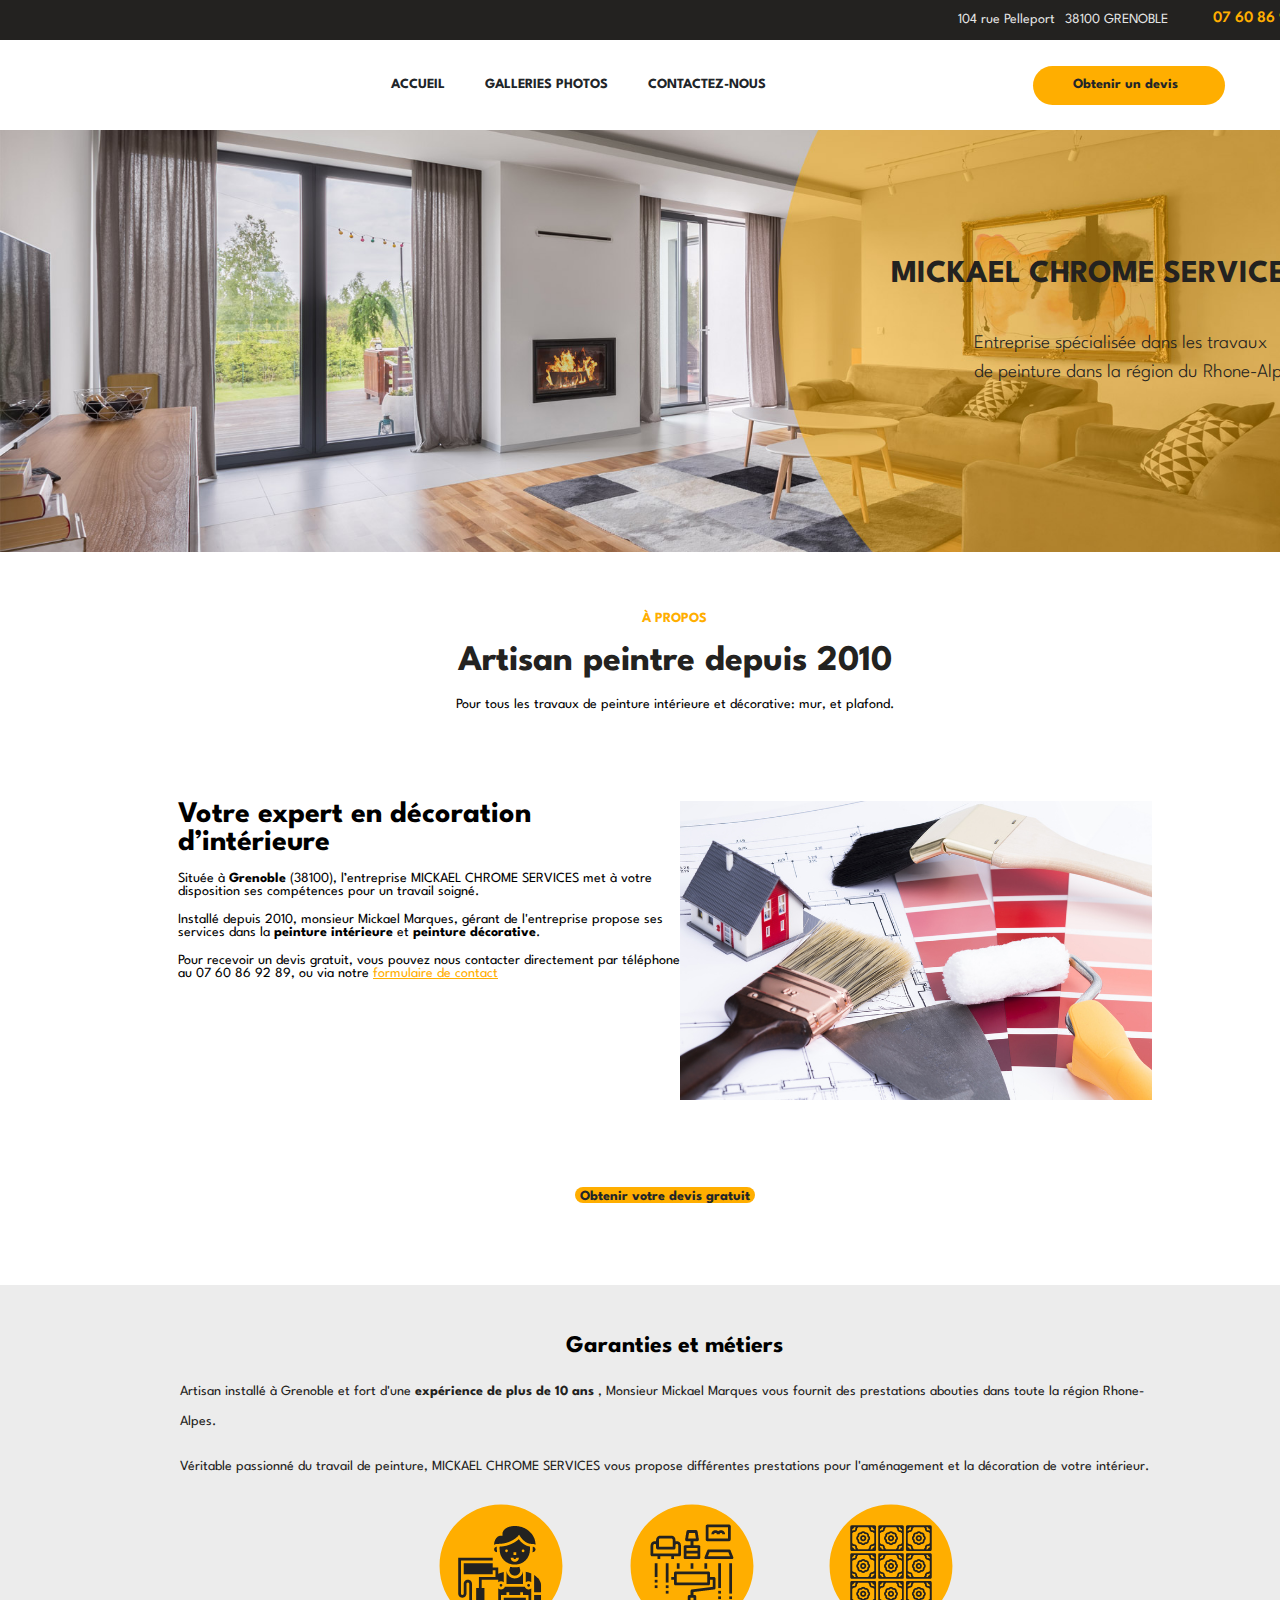
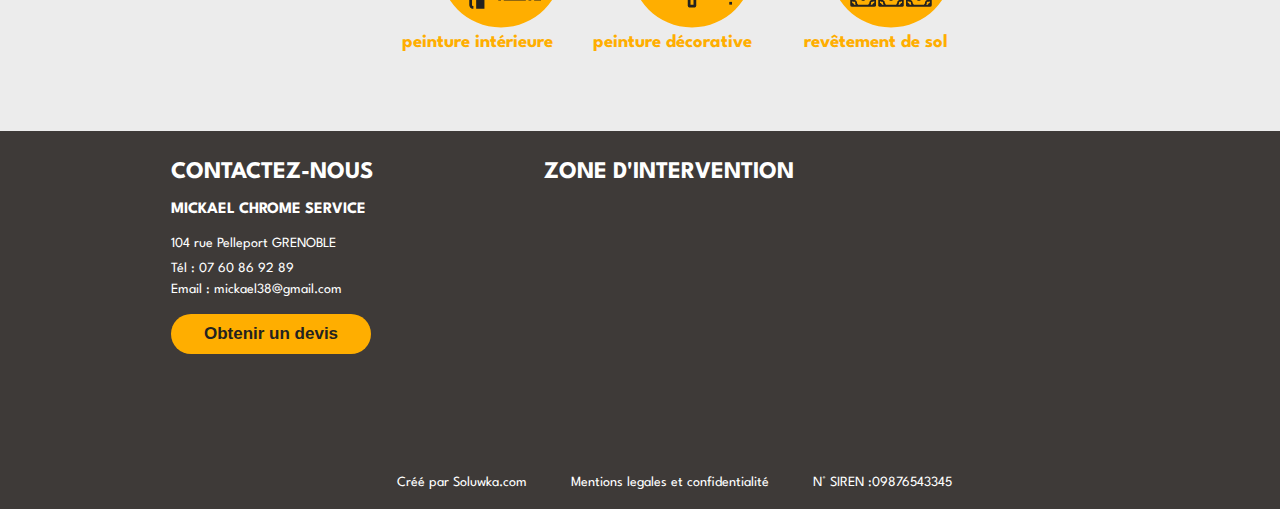
==== index.html @ a89671f5 "init" ====
<!DOCTYPE html>
<html lang="en">

<head>
    <meta charset="UTF-8">
    <meta http-equiv="X-UA-Compatible" content="IE=edge">
    <meta name="viewport" content="width=device-width, initial-scale=1.0" />
    <title>MickelChrome</title>
    <link rel="stylesheet" href="https://use.fontawesome.com/releases/v5.15.3/css/all.css"
        integrity="sha384-SZXxX4whJ79/gErwcOYf+zWLeJdY/qpuqC4cAa9rOGUstPomtqpuNWT9wdPEn2fk" crossorigin="anonymous">
    <link rel="stylesheet" href="styles.css">

</head>

<body>
    <div class='barre_du_haut'>
        <div class='site_adresse'>
            <div class='adresse_complete'>
                <i class="fas fa-map-marker-alt"></i>
                <p class="quartier">104 rue Pelleport</p>
                <p>38100 GRENOBLE</p>
            </div>
            <div class='numero_de_telephone'>
                <i class="fas fa-phone-alt"></i>
                <a class='numero' href='tel:07 60 86 92 89'>07 60 86 92 89</a>
            </div>
        </div>
    </div>

    <div class='menu_page'>
        <i class="fas fa-paint-roller"></i>
        <ul class="liste_menu">
            <li><a class='hoverline' href='#'>ACCUEIL</a></li>
            <li><a class='hoverline' href='#'>GALLERIES PHOTOS</a></li>
            <li><a class='hoverline' href='#'>CONTACTEZ-NOUS</a></li>
        </ul>
        <a class='btn_devis' href='#'>Obtenir un devis</a>
    </div>

    <div class='image_et_texte'>
        <img src='./ressources/image_salon.jpg'>
        <span class='titre'>MICKAEL CHROME SERVICES</span>
        <p class='paragraphe'>Entreprise spécialisée dans les travaux <br /> de peinture dans la région du Rhone-Alpes.
        </p>
    </div>

    <div class="presentation">
        <span class="a_propos">À PROPOS</span>
        <h1>Artisan peintre depuis 2010</h1>
        <p>Pour tous les travaux de peinture intérieure et décorative: mur, et plafond.</p>
    </div>

    <section class='bloc_descriptif'>
        <div class="block_de_texte">
            <h2>Votre expert en décoration d’intérieure</h2><br>
            <p>Située à <strong>Grenoble</strong> (38100), l’entreprise MICKAEL CHROME SERVICES met à votre disposition
                ses compétences
                pour un travail soigné.</p><br>

            <p>Installé depuis 2010, monsieur Mickael Marques, gérant de l'entreprise propose ses services dans la
                <strong>peinture
                    intérieure</strong> et <strong>peinture décorative</strong>.
            </p><br>

            <p>Pour recevoir un devis gratuit, vous pouvez nous contacter directement par téléphone au 07 60 86 92 89,
                ou
                via notre <a href='#'>formulaire de contact</a></p>
        </div>
        <div class='image_peinture'>
            <img src='./ressources/image_peinture.jpg' />
        </div>
    </section>

    <div class="bouton_devis">
        <a href='#'>Obtenir votre devis gratuit</a>
    </div>

    <section class="details">
        <h2>Garanties et métiers</h2>
        <p>Artisan installé à Grenoble et fort d'une <strong>expérience de plus de 10 ans</strong> , Monsieur Mickael
            Marques vous fournit des prestations
            abouties dans toute la région Rhone-Alpes.</p><br>
        <p>Véritable passionné du travail de peinture, MICKAEL CHROME SERVICES vous propose différentes prestations pour
            l'aménagement et la décoration de votre intérieur.</p>
        <div class="row">
            <div class="peinture_interieure">
                <img src='./ressources/peintre.png'>
                <h3>peinture intérieure</h3>
            </div>
            <div class="peinture_decorative">
                <img src='./ressources/peintre1.png'>
                <h3>peinture décorative</h3>
            </div>
            <div class="revetement_de_sol">
                <img src='./ressources/peintre2.png'>
                <h3>revêtement de sol</h3>
            </div>
        </div>
    </section>

    <section class="derniere_section">
        <div class="contact_et_carte">
            <div class="contact">
                <h3>CONTACTEZ-NOUS</h3>
                <p class="mike">MICKAEL CHROME SERVICE</p>
                <p class="adresse_footer">
                    <span>104 rue Pelleport</span>
                    <span>GRENOBLE</span>
                </p>
                <p class="tel">Tél : 07 60 86 92 89</p>
                <p class="email">Email : mickael38@gmail.com</p>
                <button>Obtenir un devis</button>
            </div>
            <div class="carte">
                <h1>ZONE D'INTERVENTION</h1>
                <iframe
                    src="https://www.google.com/maps/embed?pb=!1m18!1m12!1m3!1d263503.80076905206!2d5.539054675999941!3d45.183826032276016!2m3!1f0!2f0!3f0!3m2!1i1024!2i768!4f13.1!3m3!1m2!1s0x478ad9d3edc8f14b%3A0x779335db8902afb9!2sRhone-Alpes!5e0!3m2!1sen!2sfr!4v1624312684443!5m2!1sen!2sfr"
                    width="634" height="250" style="border:0;" allowfullscreen="" loading="lazy"></iframe>
            </div>
        </div>
        <div class="mentions_legales">
            <span class="creation">Créé par Soluwka.com</span>
            <span class="mention">Mentions legales et confidentialité</span>
            <span class="siren">N° SIREN :09876543345</span>
        </div>
    </section>
</body>

</html>
---- styles.css ----
@import url('https://fonts.googleapis.com/css2?family=Spartan:wght@100;200;300;400;500;600;700;800;900&display=swap');

*{
    padding : 0px;
    margin : 0px;
}
body{
    font-family: 'Spartan',serif;
    width:1349px;

 }
.barre_du_haut{
    background-color: #232220;
    height: 40px;
    display: flex;
    justify-content: flex-end;
    align-items: center;
}
.site_adresse{
    padding-right: 30px;
display: flex;
justify-content: space-between;
}

.fa-phone-alt{
    color: #FFAE00;
    width: '16px';
    height : 16px;
    margin-right: 5px;
}
.fa-map-marker-alt{
    width: 15px;
    height: 16px;
    margin-right: 5px;

}
.quartier{
    margin-right: 10px;
}
.adresse_complete{
    display: flex;
    justify-content: space-between;
    margin-right: 40px;
    margin-top: 2px;
    color: #ffffffe0;
    font-size: 14px;
}

.numero_de_telephone{
    color: #FFAE00;
font-size: 15,4px;
font-weight: 600;
font-family: 'Spartan';
}

.menu_page{
    height: 90px;
    display: flex;
    align-items: center;
    justify-content: space-around;
    font-size: 14px;
    font-weight: 700;
}

.fa-paint-roller{
    color: black;
    font-size: 50px;
}
.site_adresse .numero{
    color:#FFAE00
    ;
}

.liste_menu{
    display: flex;
    justify-content: space-between;
    list-style: none;
    text-decoration: none;

}
a{
    text-decoration: none;
    color : #212529;
}

.liste_menu li a{
    font-family: 'Spartan';
    font-weight: 700;
    text-transform: uppercase;
    transition: 0.5s all;
}
.liste_menu li{
    display: inline-block;
    margin: 0 20px;
}
.liste_menu li a:hover{
    color: #FFAE00;
}
.hoverline::after{
    content: '';
    display: block;
    width: 0%;
    height: 2px;
    background-color: #FFAE00;
    transition: width .5;
}

.hoverline:hover::after{
    width: 100%;
    transition: width .5s;
}

.btn_devis:hover{
    color: #FFF;
}
.btn_devis{
    font-size: 14px;
    background-color: #FFAE00;
    width: 185px;
    height: 20px;
    border-radius: 20px;
}
.btn_devis{
    text-align: center;
    padding: 12px 7px 7px 0px
}
.bouton_devis{
    font-size: 14px;
    width: 200px;
    height: 20px;
    margin:0 auto;
}

.bouton_devis a{
background-color: #FFAE00;
display: inline-block;
border-radius: 20px;
text-align: center;
font-weight: 700;
padding-top: 3px;
padding-left: 5px;
padding-right: 5px;
margin-bottom: 30px;
margin-top: -20px;
}
.bouton_devis a:hover{
    color: #FFF;
}
.image_et_texte{
    position: relative;
}

.titre{
    position: absolute;
    top:130px;
    right:20px;
    font-weight: bolder;
    font-size: 32px;
    padding-right: 25px;
    color: #232220;
}
.paragraphe{
    position: absolute;
    color: #232220;
    top:200px;
    right:20px;
    padding-right: 25px;
    font-size: 1.5vmax;
    line-height: 1.5;
    font-weight:300
}
.image_et_texte img{
    display: block;
    width: 1349px;

}

.presentation{
    display: flex;
    flex-direction: column;
    align-items: center;
    margin-top: 60px;
}

.presentation h1{
    color: #232220;
    font-size: 36px;
}

.a_propos{
    font-weight: bolder;
    font-size: 14px;
    color: #FFAE00;
    margin-bottom: 20px;
}

.presentation p {
    margin-top: 20px;
    font-size: 14px;
    margin-bottom: 90px;
}

.bloc_descriptif{
        display: flex;
        justify-content: center;
        flex-wrap: wrap;
        width: 1330px;
        margin-bottom: 40px;
}
.image_peinture{
    width: 472px;
    height: 300px;
}
.image_peinture img{
    width: 100%;
}
.block_de_texte{
    width: 502px;
    height: 349px;
}

.bloc_descriptif h2{
    font-size: 30px;
    font-weight: bolder;
}
.bloc_descriptif p{
    font-size: 14px;
}
.bloc_descriptif a{
    color: #FFAE00;
    text-decoration: underline;
}

.details{
    margin-top: 75px;
    padding-top: 50px;
    background-color: #ECECEC;
}

.details h2{
text-align: center;
margin-bottom: 20px;}
.details p {
    width: 990px;
    margin: 0 auto;
    font-size: 14px;
    line-height: 30px;
}

.row{
    display: flex;
    justify-content: center;
    margin-top: 20px;
    padding-bottom: 80px;
}
.row h3{
    margin: 0 20px;
    text-align: center;
    color: #FFAE00;
}
.row img{
    margin-left: 55px;
}
.derniere_section{
   background-color: #3e3a38;
   color: #FFFFFF
}

.row .revetement_de_sol h3{
    margin-left: 32px;
}

section .contact_et_carte{
    display: flex;
    justify-content: space-evenly;
}
.mentions_legales {
    text-align: center;
    padding: 20px 0px;
    font-size: 14px;
}
.mentions_legales span{
    margin: 0 20px;
}
.carte h1{
    margin-bottom: 19px;
    margin-top: 30px;
    font-size: 24px;
    color:#FFFFFF ;
}
.contact h3{
    margin-bottom: 19px;
    margin-top: 30px;
    font-size: 24px;
    color:#FFFFFF ;

}

.mike{
    font-weight: bold;
    margin-bottom: 1rem;
}
.adresse_footer{
    font-size: 14px;
    font-weight: 400;
    line-height: 1.5;
    margin-bottom: .5rem;
}

.tel, .email{
    font-size: 14px;
    margin-bottom: .5rem;
}

button{
    font-size: 17px;
    padding: 5px 20px;
    background-color: #FFAE00;
    width: 200px;
    height: 40px;
    color:#232220;
    border-radius: 20px;
    border: none;
    margin-top: 10px;
    font-weight: 700;
}

button:hover{
    color: #ECECEC;
}
.details p{
    color: #232220;
}
@media (max-width:800px){

}
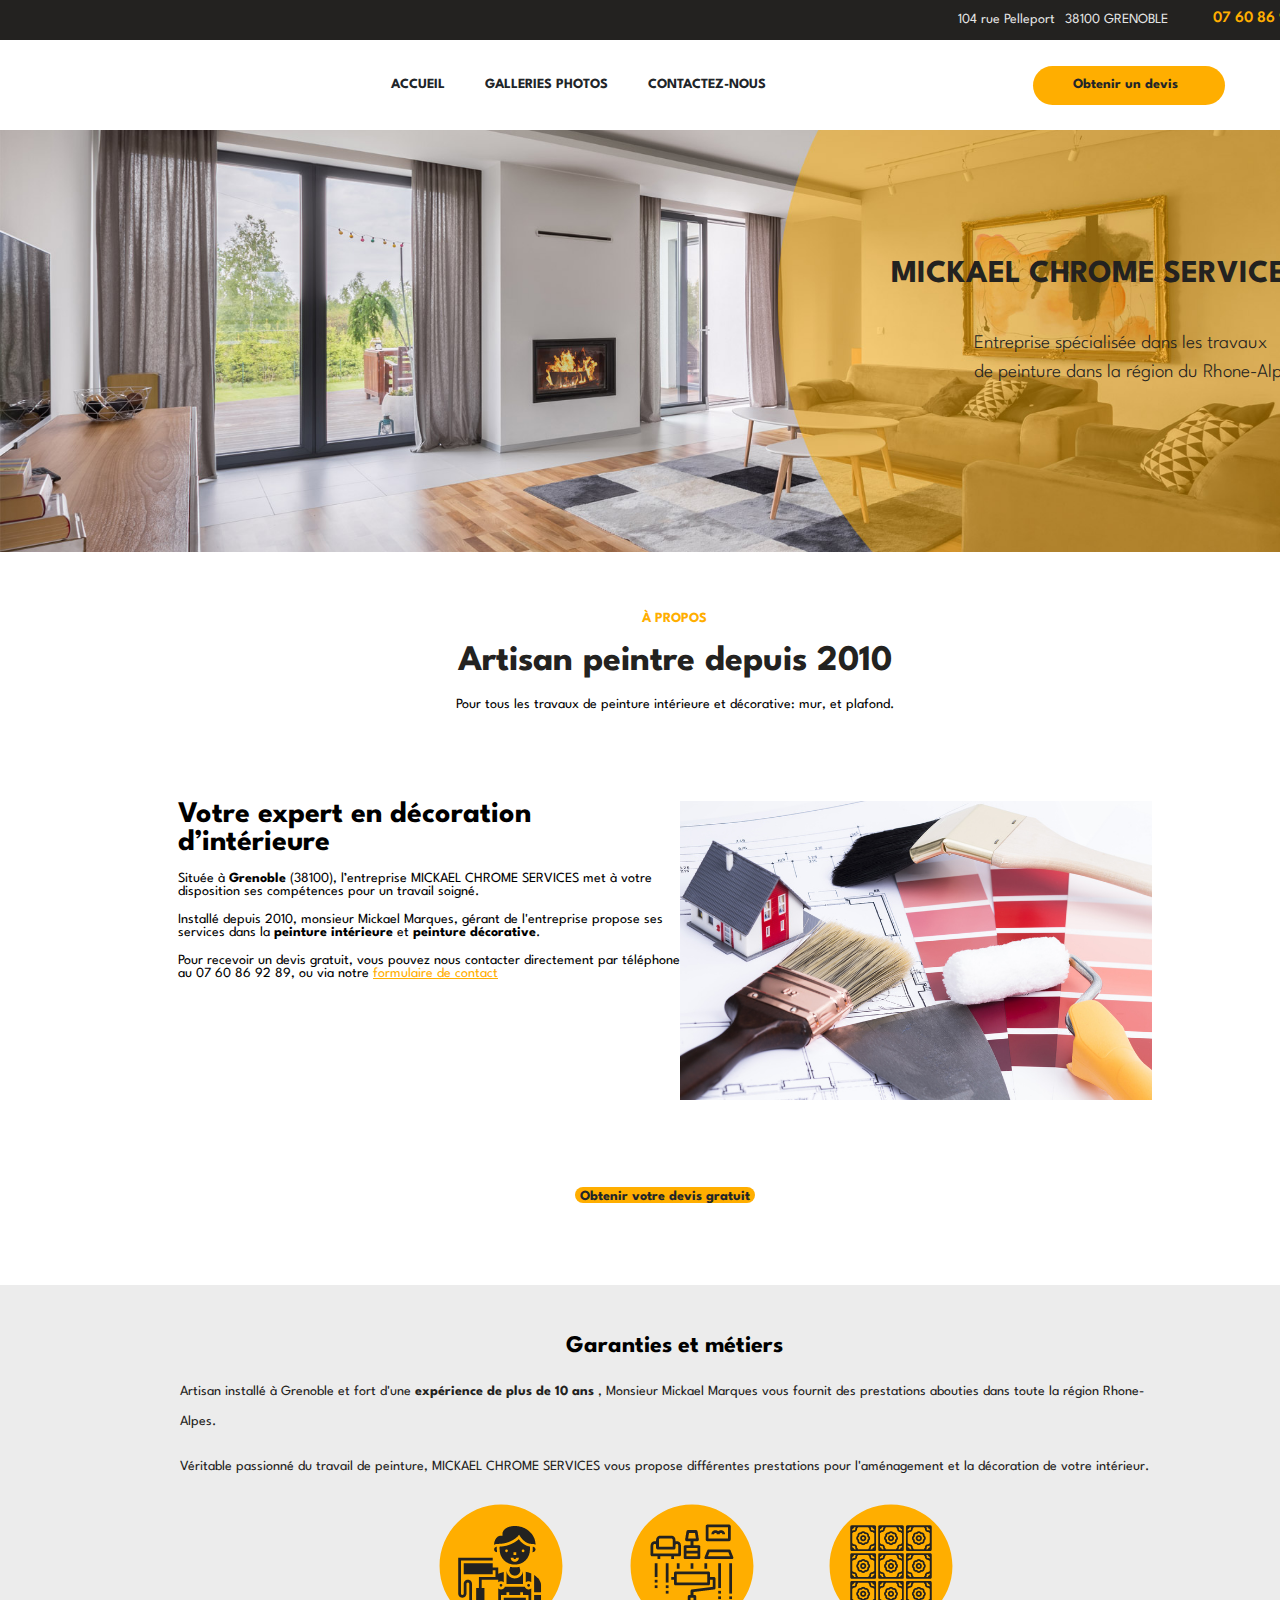
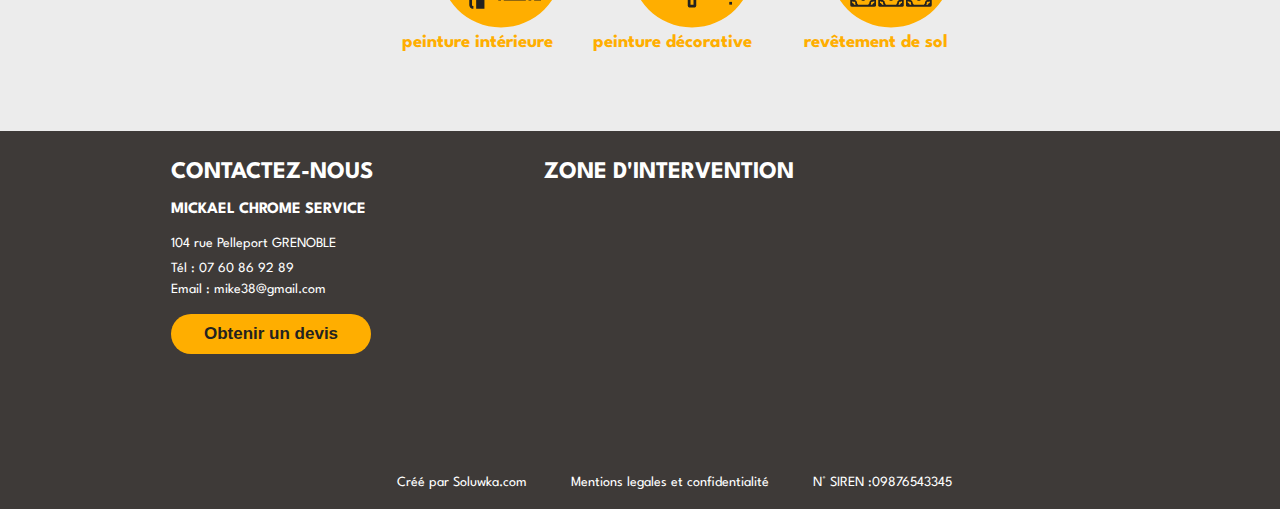
==== commit 043fad10: "name change" ====
--- a/index.html
+++ b/index.html
@@ -108,7 +108,7 @@
                     <span>GRENOBLE</span>
                 </p>
                 <p class="tel">Tél : 07 60 86 92 89</p>
-                <p class="email">Email : mickael38@gmail.com</p>
+                <p class="email">Email : mike38@gmail.com</p>
                 <button>Obtenir un devis</button>
             </div>
             <div class="carte">
